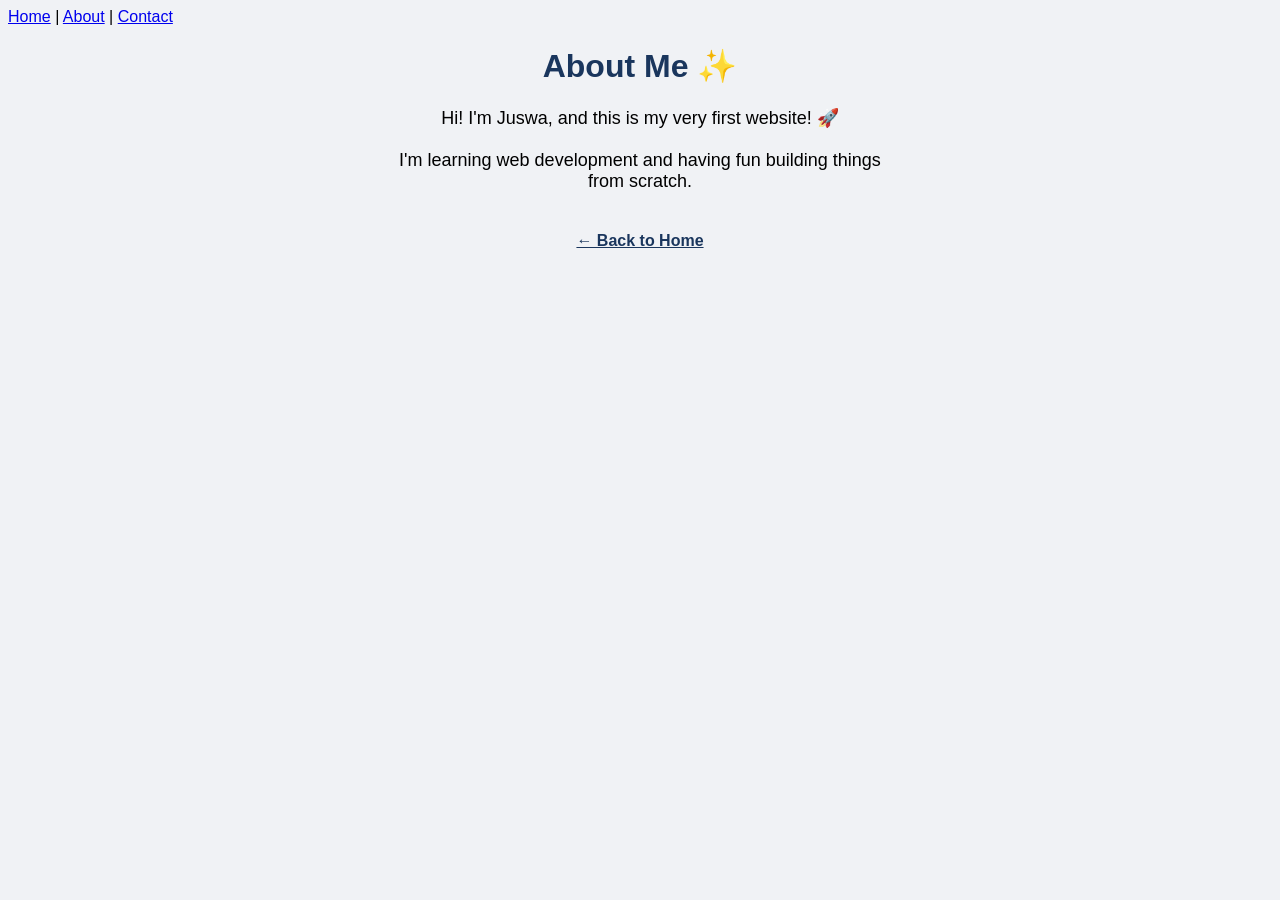
==== about.html @ a9f070d1 "Updated full website with nav, photos and footer" ====
<!DOCTYPE html>
<html>
<head>
    <link rel="stylesheet" href="styles.css">
    <title>About - My First Website</title>
</head>
<body>
    <header>
        <nav>
            <a href="index.html">Home</a> |
            <a href="about.html">About</a> |
            <a href="contact.html">Contact</a>
        </nav>
    </header>

    <h1>About Me ✨</h1>
    <p style="text-align:center; font-size:18px; max-width:500px; margin: 0 auto;">
        Hi! I'm Juswa, and this is my very first website! 🚀<br><br>
        I'm learning web development and having fun building things from scratch.
    </p>
    
    <p style="text-align:center; margin-top:40px;">
        <a href="index.html" style="color:#1a365d; font-weight:bold;">← Back to Home</a>
    </p>
</body>
</html>
---- styles.css ----
body {
    background-color: #f0f2f5;
    font-family: Arial, sans-serif;
}
h1 {
    color: #1a365d;
    text-align: center;
}
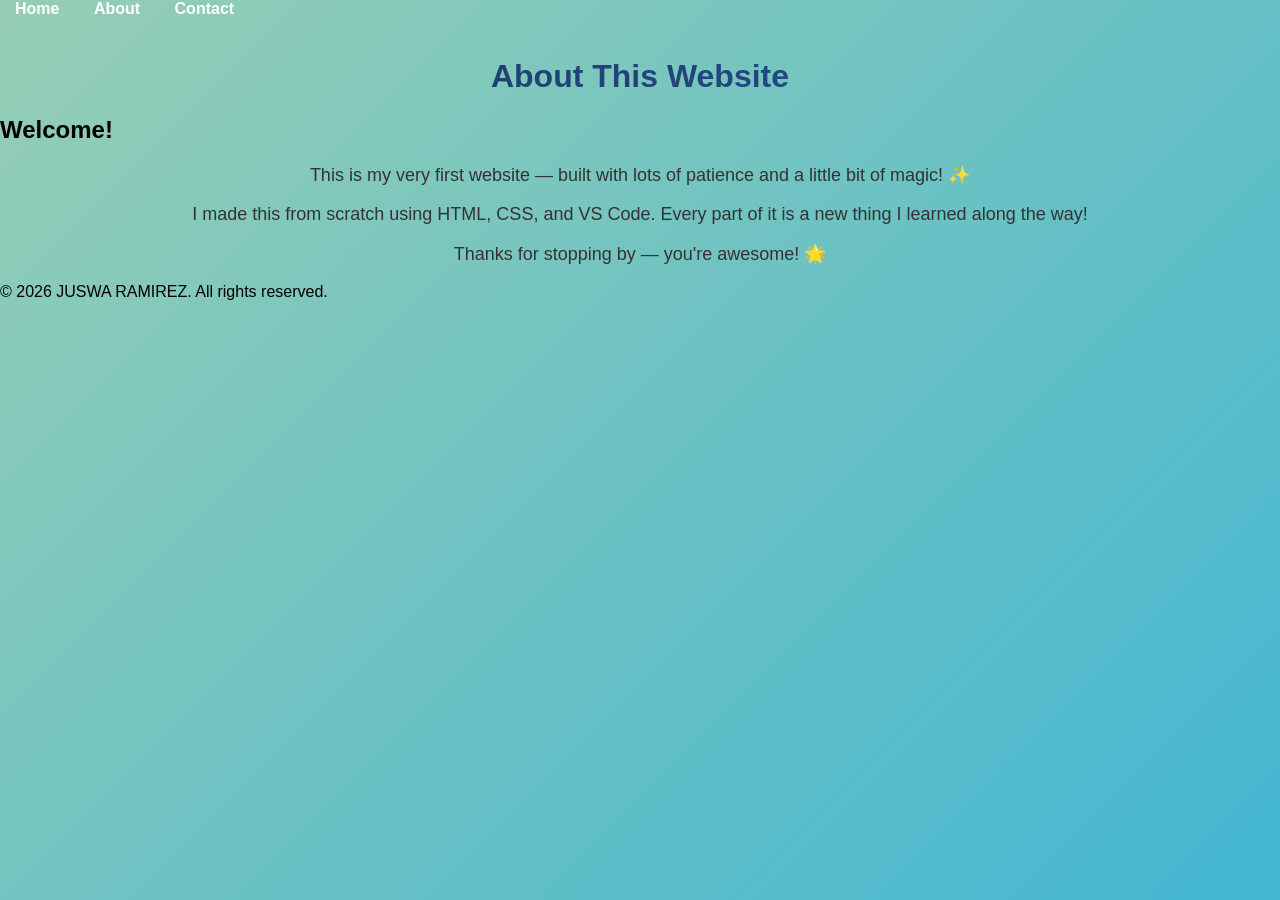
==== commit f71438f1: "Update about.html" ====
--- a/about.html
+++ b/about.html
@@ -1,26 +1,29 @@
 <!DOCTYPE html>
 <html>
 <head>
+    <title>About — COOKIE BAYOT</title>
     <link rel="stylesheet" href="styles.css">
-    <title>About - My First Website</title>
 </head>
 <body>
-    <header>
-        <nav>
-            <a href="index.html">Home</a> |
-            <a href="about.html">About</a> |
-            <a href="contact.html">Contact</a>
-        </nav>
-    </header>
 
-    <h1>About Me ✨</h1>
-    <p style="text-align:center; font-size:18px; max-width:500px; margin: 0 auto;">
-        Hi! I'm Juswa, and this is my very first website! 🚀<br><br>
-        I'm learning web development and having fun building things from scratch.
-    </p>
+    <nav>
+        <a href="index.html">Home</a>
+        <a href="about.html">About</a>
+        <a href="contact.html">Contact</a>
+    </nav>
+
+    <h1>About This Website</h1>
     
-    <p style="text-align:center; margin-top:40px;">
-        <a href="index.html" style="color:#1a365d; font-weight:bold;">← Back to Home</a>
-    </p>
+    <div class="content-box">
+        <h2>Welcome!</h2>
+        <p>This is my very first website — built with lots of patience and a little bit of magic! ✨</p>
+        <p>I made this from scratch using HTML, CSS, and VS Code. Every part of it is a new thing I learned along the way!</p>
+        <p>Thanks for stopping by — you're awesome! 🌟</p>
+    </div>
+
+    <footer>
+        &copy; 2026 JUSWA RAMIREZ. All rights reserved.
+    </footer>
+
 </body>
 </html>
--- a/styles.css
+++ b/styles.css
@@ -1,8 +1,112 @@
 body {
-    background-color: #f0f2f5;
+    background: linear-gradient(-45deg, #ff6b6b, #4ecdc4, #45b7d1, #96ceb4);
+    background-size: 400% 400%;
+    animation: gradientBG 15s ease infinite;
     font-family: Arial, sans-serif;
+    margin: 0;
+    padding: 0;
 }
-h1 {
-    color: #1a365d;
+
+header {
+    background-color: #1a365d;
+    padding: 15px;
     text-align: center;
 }
+
+nav a {
+    color: white;
+    margin: 0 15px;
+    text-decoration: none;
+    font-weight: bold;
+    position: relative;
+    transition: all 0.3s ease;
+}
+
+nav a::after {
+    content: '';
+    position: absolute;
+    width: 0;
+    height: 2px;
+    bottom: -5px;
+    left: 50%;
+    background: #f0c808;
+    transition: all 0.3s ease;
+    transform: translateX(-50%);
+}
+
+nav a:hover {
+    color: #f0c808;
+}
+
+nav a:hover::after {
+    width: 100%;
+}
+
+h1 {
+    background: linear-gradient(90deg, #1a365d, #2a5298, #1a365d);
+    background-size: 200% auto;
+    -webkit-background-clip: text;
+    background-clip: text;
+    color: transparent;
+    animation: shimmer 3s linear infinite;
+    text-align: center;
+    margin-top: 40px;
+}
+
+p {
+    text-align: center;
+    font-size: 18px;
+    color: #333;
+}
+
+button {
+    display: block;
+    margin: 30px auto;
+    padding: 12px 24px;
+    background-color: #1a365d;
+    color: white;
+    border: none;
+    border-radius: 6px;
+    font-size: 16px;
+    cursor: pointer;
+    transition: all 0.3s ease;
+    position: relative;
+    overflow: hidden;
+}
+
+button:hover {
+    background-color: #2a4a7a;
+    transform: translateY(-2px);
+    box-shadow: 0 4px 15px rgba(26, 54, 93, 0.3);
+}
+
+button:active {
+    transform: translateY(0);
+    box-shadow: 0 2px 5px rgba(26, 54, 93, 0.2);
+}
+
+@keyframes gradientBG {
+    0% { background-position: 0% 50%; }
+    50% { background-position: 100% 50%; }
+    100% { background-position: 0% 50%; }
+}
+
+h1, p, img, button, nav {
+    animation: fadeIn 1s ease-out forwards;
+    opacity: 0;
+}
+
+h1 { animation-delay: 0.1s; }
+p  { animation-delay: 0.3s; }
+img { animation-delay: 0.5s; }
+button { animation-delay: 0.7s; }
+nav { animation-delay: 0s; }
+
+@keyframes fadeIn {
+    from { opacity: 0; transform: translateY(20px); }
+    to   { opacity: 1; transform: translateY(0); }
+}
+
+@keyframes shimmer {
+    to { background-position: 200% center; }
+}
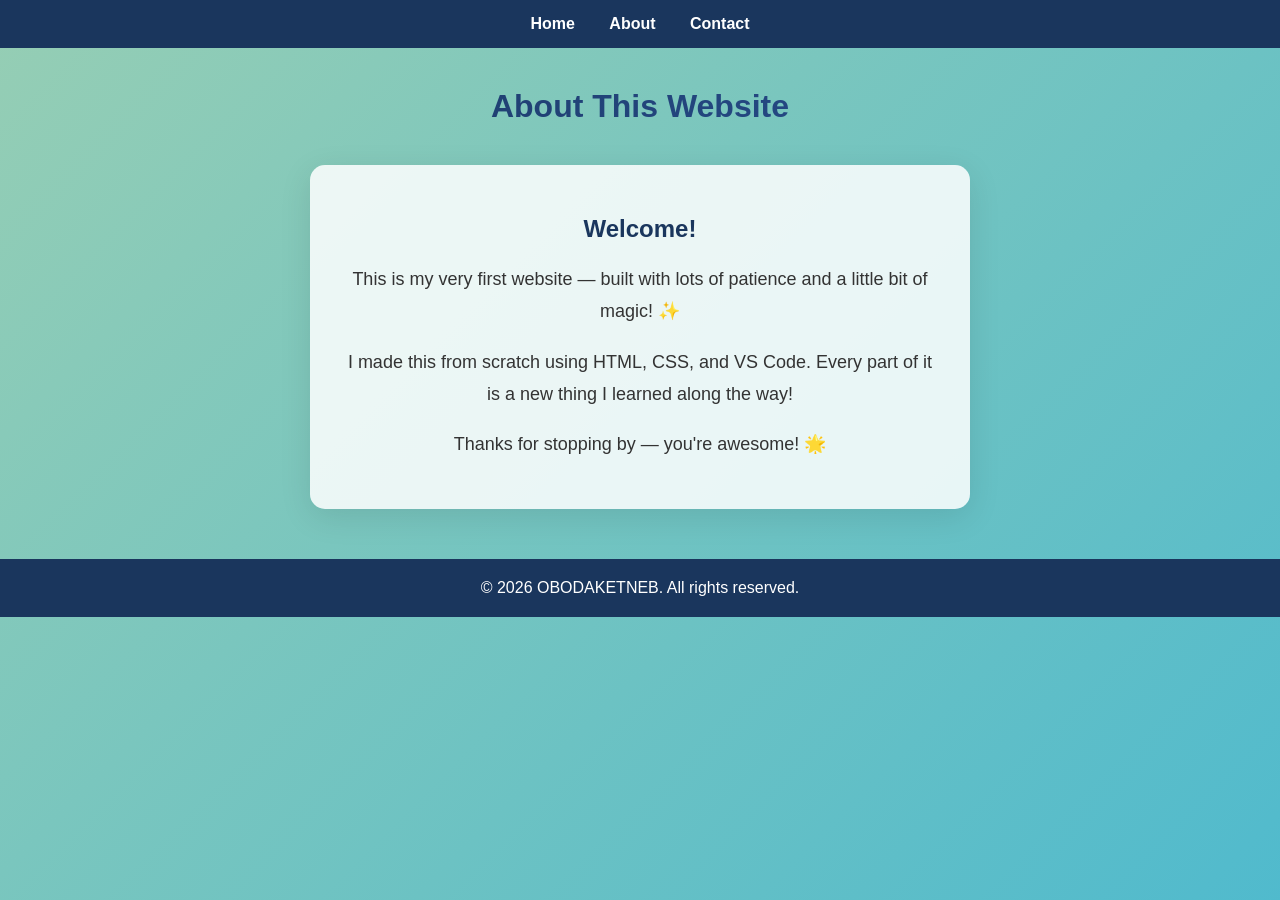
==== commit 74bc7754: "Update about.html" ====
--- a/about.html
+++ b/about.html
@@ -22,7 +22,7 @@
     </div>
 
     <footer>
-        &copy; 2026 JUSWA RAMIREZ. All rights reserved.
+        &copy; 2026 OBODAKETNEB. All rights reserved.
     </footer>
 
 </body>
--- a/styles.css
+++ b/styles.css
@@ -110,3 +110,74 @@
 @keyframes shimmer {
     to { background-position: 200% center; }
 }
+
+.content-box {
+    max-width: 600px;
+    margin: 40px auto;
+    padding: 30px;
+    background: rgba(255, 255, 255, 0.85);
+    border-radius: 15px;
+    box-shadow: 0 8px 32px rgba(0, 0, 0, 0.1);
+    animation: fadeIn 1s ease-out forwards;
+}
+
+.content-box h2 {
+    color: #1a365d;
+    text-align: center;
+    margin-bottom: 20px;
+}
+
+.content-box p {
+    line-height: 1.8;
+    text-align: center;
+}
+
+.contact-info {
+    margin-top: 25px;
+    padding-top: 20px;
+    border-top: 2px solid #1a365d;
+}
+
+footer {
+    text-align: center;
+    padding: 20px;
+    color: white;
+    background-color: #1a365d;
+    margin-top: 50px;
+}
+
+nav {
+    background-color: #1a365d;
+    padding: 15px;
+    text-align: center;
+}
+
+nav a {
+    color: white;
+    margin: 0 15px;
+    text-decoration: none;
+    font-weight: bold;
+    position: relative;
+    transition: all 0.3s ease;
+}
+
+nav a::after {
+    content: '';
+    position: absolute;
+    width: 0;
+    height: 2px;
+    bottom: -5px;
+    left: 50%;
+    background: #f0c808;
+    transition: all 0.3s ease;
+    transform: translateX(-50%);
+}
+
+nav a:hover {
+    color: #f0c808;
+}
+
+nav a:hover::after {
+    width: 100%;
+}
+
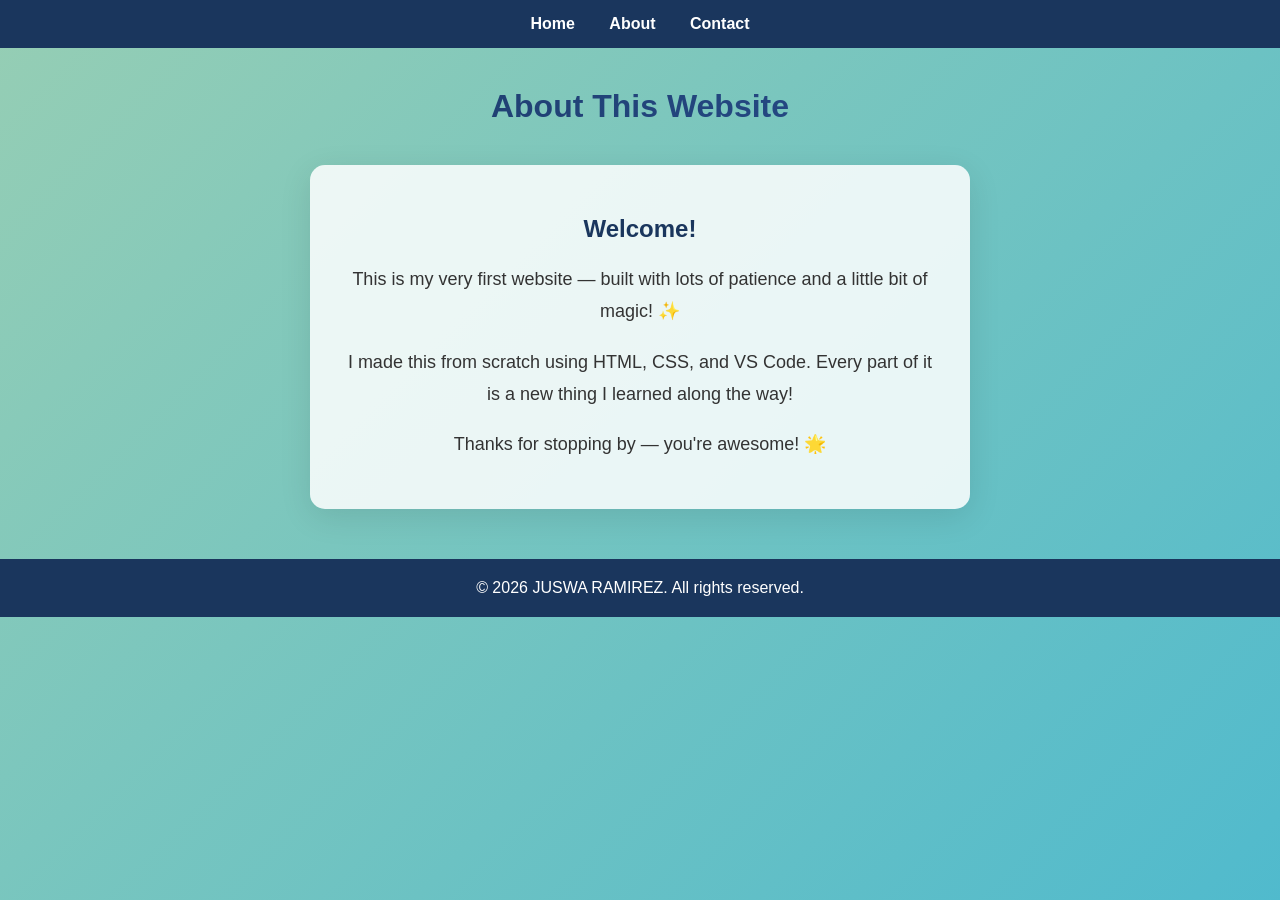
==== commit 54db5c48: "Update about.html" ====
--- a/about.html
+++ b/about.html
@@ -22,7 +22,7 @@
     </div>
 
     <footer>
-        &copy; 2026 OBODAKETNEB. All rights reserved.
+        &copy; 2026 JUSWA RAMIREZ. All rights reserved.
     </footer>
 
 </body>
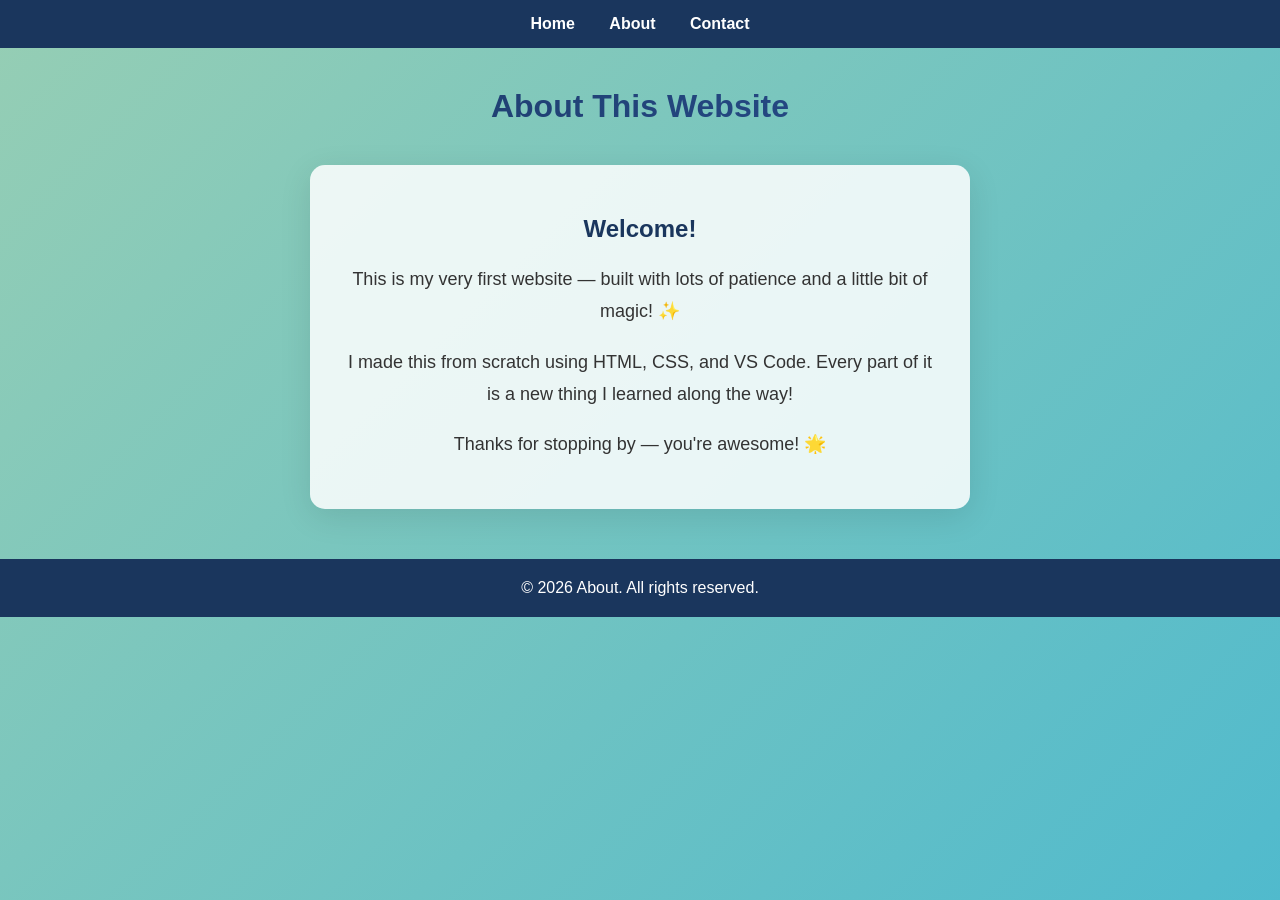
==== commit 316a0335: "Update about.html" ====
--- a/about.html
+++ b/about.html
@@ -22,7 +22,7 @@
     </div>
 
     <footer>
-        &copy; 2026 JUSWA RAMIREZ. All rights reserved.
+        &copy; 2026 About. All rights reserved.
     </footer>
 
 </body>
--- a/styles.css
+++ b/styles.css
@@ -180,4 +180,38 @@
 nav a:hover::after {
     width: 100%;
 }
-
+.content-box {
+    max-width: 600px;
+    margin: 40px auto;
+    padding: 30px;
+    background: rgba(255, 255, 255, 0.85);
+    border-radius: 15px;
+    box-shadow: 0 8px 32px rgba(0, 0, 0, 0.1);
+    animation: fadeIn 1s ease-out forwards;
+}
+
+.content-box h2 {
+    color: #1a365d;
+    text-align: center;
+    margin-bottom: 20px;
+}
+
+.content-box p {
+    line-height: 1.8;
+    text-align: center;
+}
+
+.contact-info {
+    margin-top: 25px;
+    padding-top: 20px;
+    border-top: 2px solid #1a365d;
+}
+
+footer {
+    text-align: center;
+    padding: 20px;
+    color: white;
+    background-color: #1a365d;
+    margin-top: 50px;
+}
+
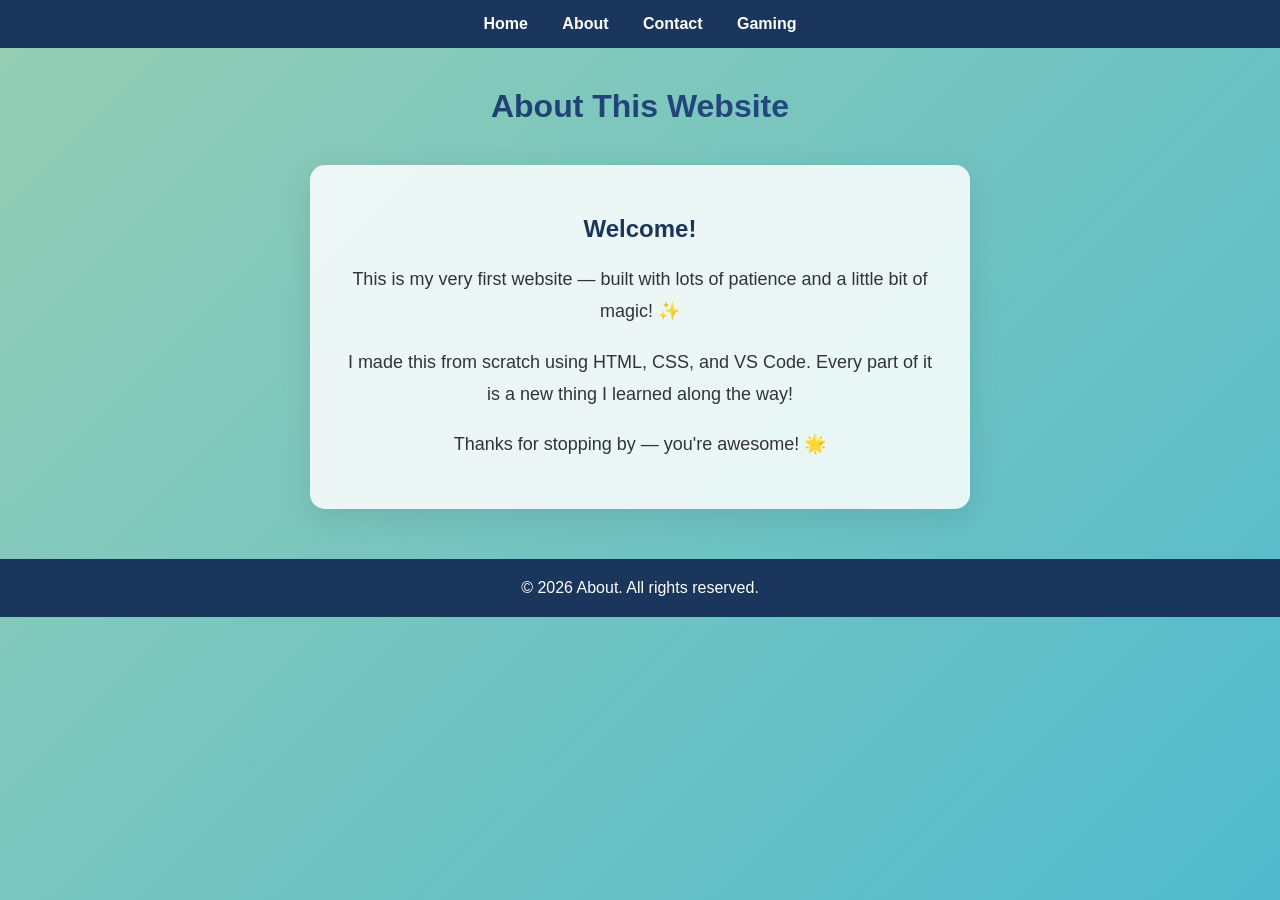
==== commit 8725905f: "Update about.html" ====
--- a/about.html
+++ b/about.html
@@ -7,10 +7,12 @@
 <body>
 
     <nav>
-        <a href="index.html">Home</a>
-        <a href="about.html">About</a>
-        <a href="contact.html">Contact</a>
-    </nav>
+    <a href="index.html">Home</a>
+    <a href="about.html">About</a>
+    <a href="contact.html">Contact</a>
+    <a href="gaming.html">Gaming</a>
+</nav>
+
 
     <h1>About This Website</h1>
     
